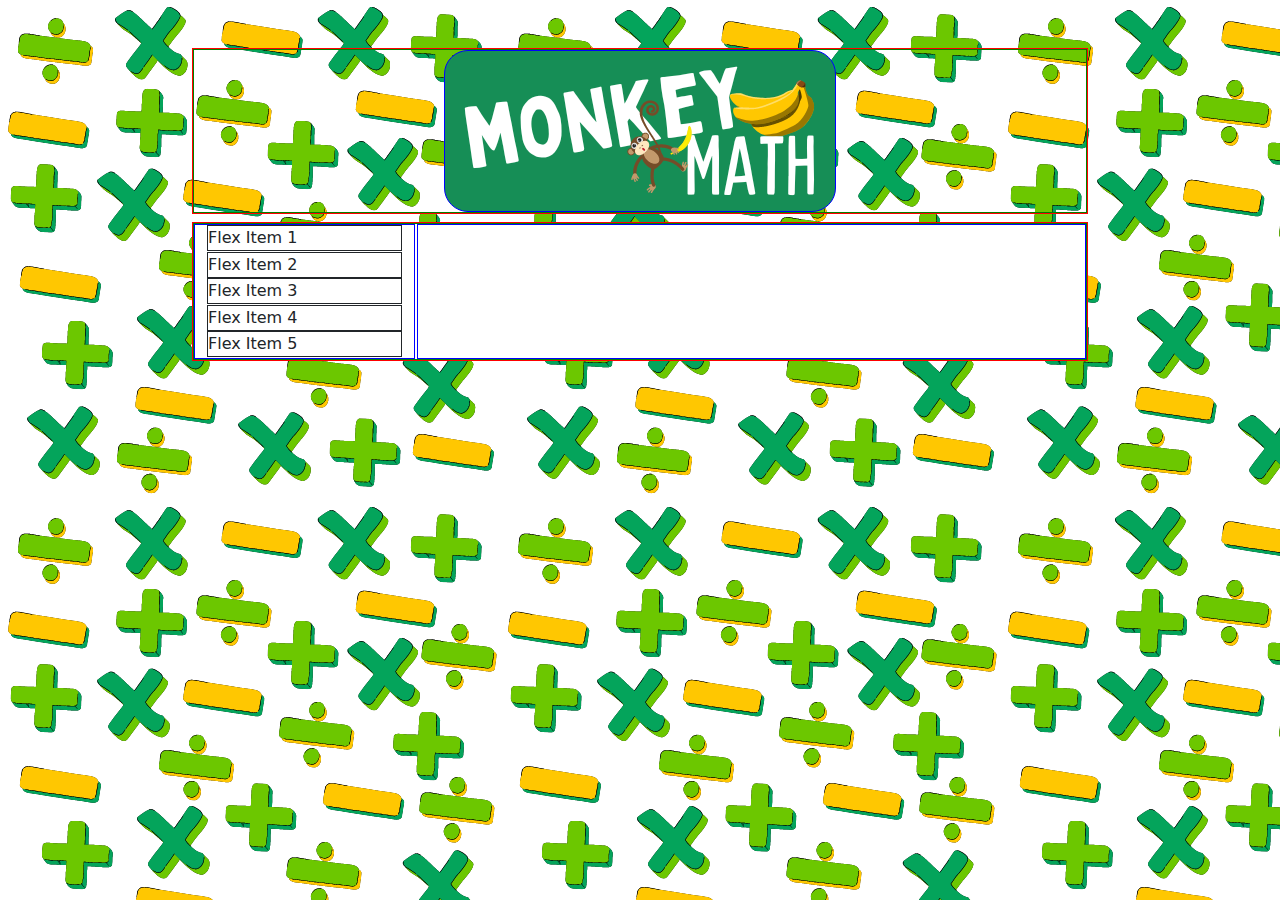
==== index.html @ 5e10926d "vf" ====
<!DOCTYPE html>
<html lang="en">
<head>
    <meta charset="UTF-8">
    <meta http-equiv="X-UA-Compatible" content="IE=edge">
    <meta name="viewport" content="width=device-width, initial-scale=1.0">
    <title>Monkey Math</title>
    <link href="style.css" rel="stylesheet">
</head>
<body>
    <div class="container-clear mt-logo container-outline">
        <div class="row justify-content-center row-outline">
            <div class="col-auto py-2 col-outline" id="logo-col">
                <img src="img/logo-banner.png" alt="logo">
            </div>
        </div>
    </div>
    <div class="container mt-2 container-outline">
        <div class="row justify-content-between row-outline">
            <div class="col-3 d-flex flex-column col-outline">
                <div class="flex-item">Flex Item 1 </div>
                <div class="flex-item">Flex Item 2</div>
                <div class="flex-item">Flex Item 3</div>
                <div class="flex-item">Flex Item 4</div>
                <div class="flex-item">Flex Item 5</div>
            </div>
            <div class="col-9 py-2 col-outline">
                
            </div>
        </div>
    </div>
</body>


<!---
    <div class="container mt-2 container-outline">
        <div class="row row-cols-5 justify-content-center row-outline">
            <div class="col-auto py-2 col-outline">
                <a href="#">Contact Us!</a>
            </div>
            <div class="col-auto py-2 col-outline">|</div>
            <div class="col-auto py-2 col-outline">
                <a href="#">Contact Us!</a>
            </div>
            <div class="col-auto py-2 col-outline">|</div>
            <div class="col-auto py-2 col-outline">
                <a href="#">Contact Us!</a>
            </div>
        </div>
    </div>
    
<ul class="navbar-nav">
    <li>
        <a class="nav-link" href="#">hi</a>
    </li>
    <li>
        <a class="nav-link" href="#">hi</a>
    </li>
    <li>
        <a class="nav-link" href="#">hi</a>
    </li>
</ul>
-->
</html>
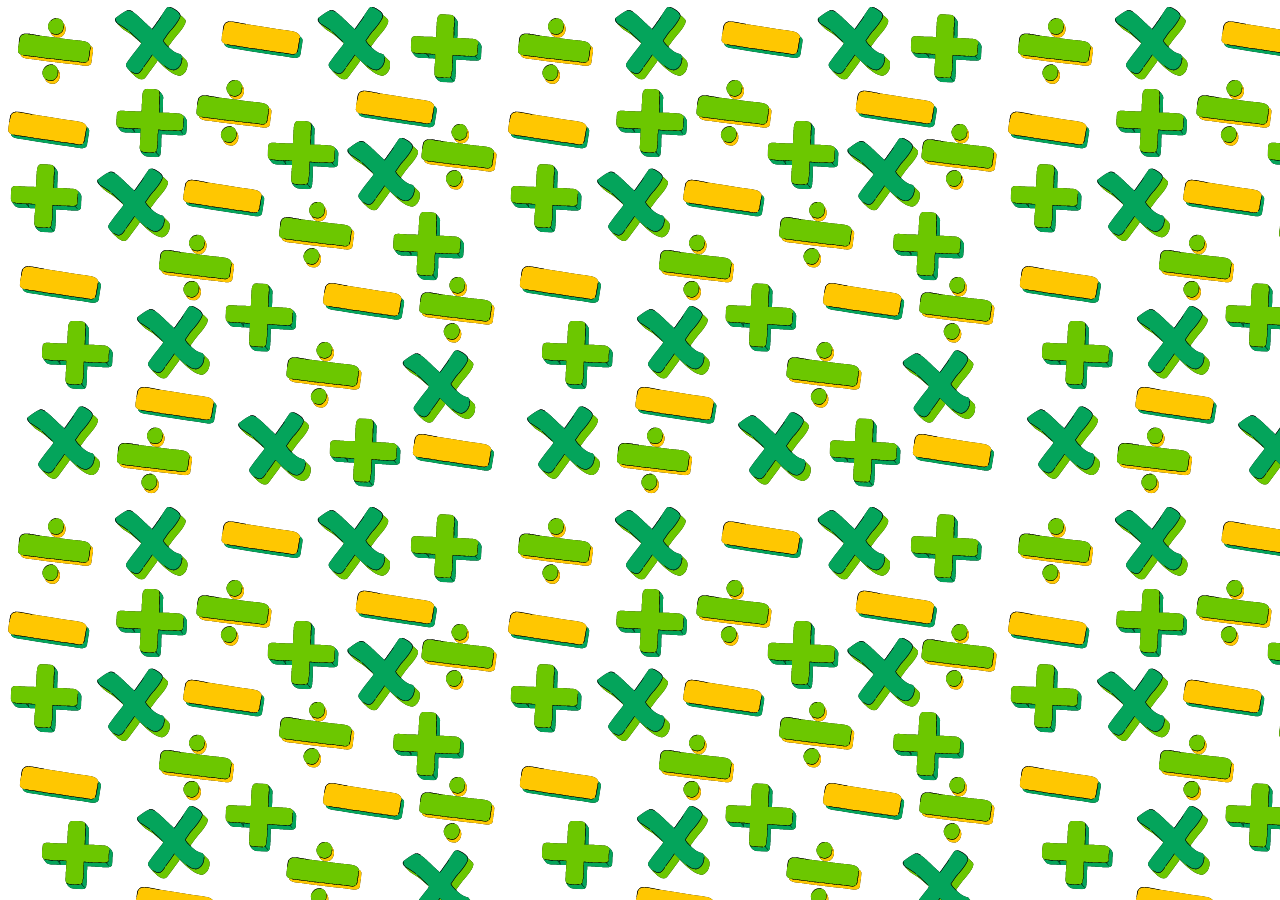
==== commit 4b2e09db: "reset" ====
--- a/index.html
+++ b/index.html
@@ -5,9 +5,15 @@
     <meta http-equiv="X-UA-Compatible" content="IE=edge">
     <meta name="viewport" content="width=device-width, initial-scale=1.0">
     <title>Monkey Math</title>
-    <link href="style.css" rel="stylesheet">
+    <link rel="stylesheet" href="https://cdn.jsdelivr.net/npm/bootstrap@5.2.3/dist/css/bootstrap.min.css" integrity="sha384-rbsA2VBKQhggwzxH7pPCaAqO46MgnOM80zW1RWuH61DGLwZJEdK2Kadq2F9CUG65" crossorigin="anonymous">
+    <link href="custom.css" rel="stylesheet">
 </head>
 <body>
+
+</body>
+
+
+<!---
     <div class="container-clear mt-logo container-outline">
         <div class="row justify-content-center row-outline">
             <div class="col-auto py-2 col-outline" id="logo-col">
@@ -29,10 +35,6 @@
             </div>
         </div>
     </div>
-</body>
-
-
-<!---
     <div class="container mt-2 container-outline">
         <div class="row row-cols-5 justify-content-center row-outline">
             <div class="col-auto py-2 col-outline">
--- a/custom.css
+++ b/custom.css
@@ -0,0 +1,27 @@
+body {
+  background-image: url('img/wallpaper.png');
+}
+
+.container,
+.container-fluid,
+.container-xxl,
+.container-xl,
+.container-lg,
+.container-md,
+.container-sm {
+  width: 70%;
+}
+
+
+#logo-col {
+  border-radius: 1.5rem;
+  background-color: #168e56;
+}
+
+.flex-item {
+  border: 1px solid;
+  margin: 0.25px;
+  margin-left: 0px;
+  margin-right: 0px;
+}
+/*# sourceMappingURL=bootstrap.css.map */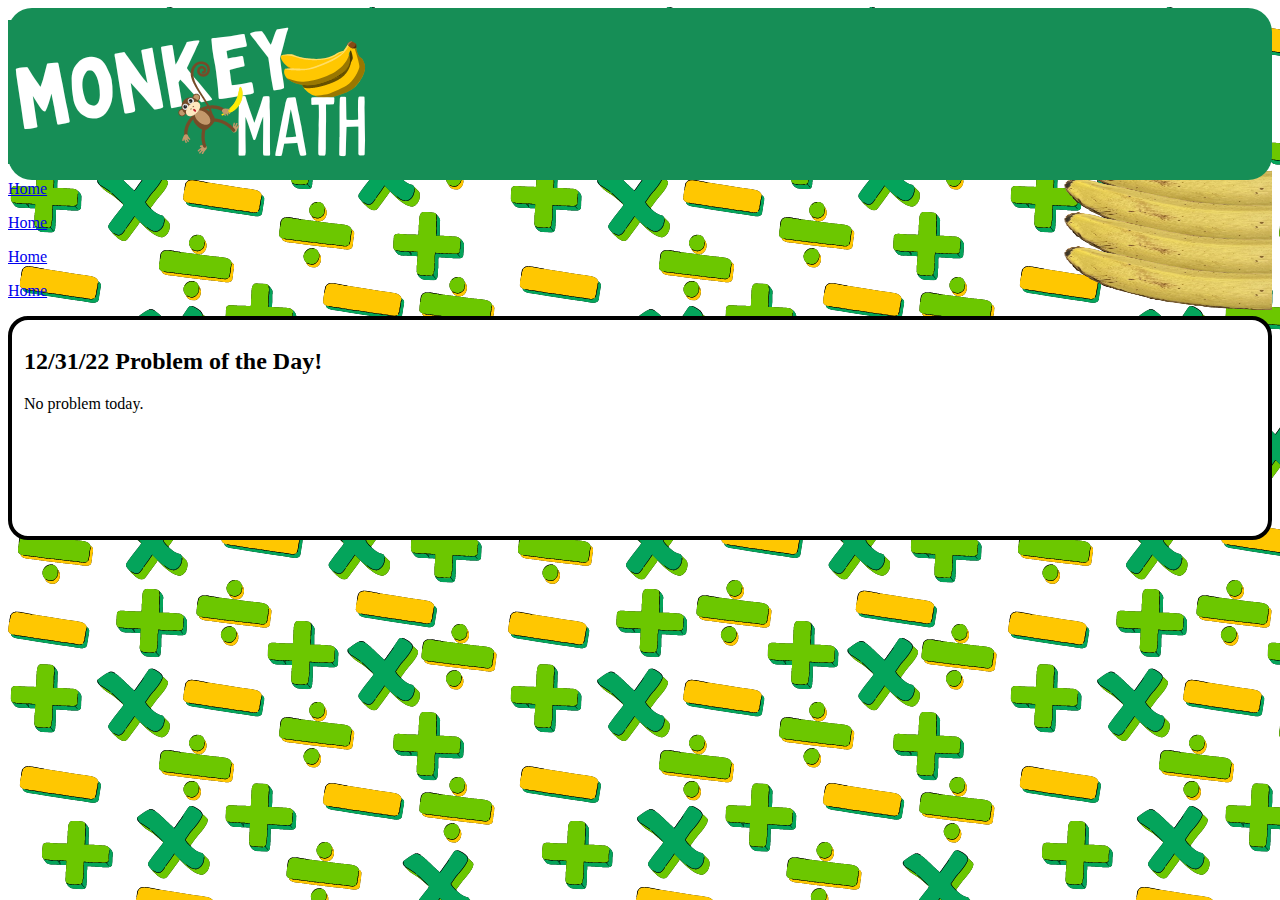
==== commit 3f7d5887: "new years eve" ====
--- a/index.html
+++ b/index.html
@@ -9,7 +9,49 @@
     <link href="custom.css" rel="stylesheet">
 </head>
 <body>
-
+    <div class="container mt-5">
+        <div class="row justify-content-center">
+            <div class="col-auto" id="logo-col">
+                <img src="img/logo-banner.png" alt="logo banner">
+            </div>
+        </div>
+    </div>
+    <div class="container mt-3">
+        <div class="row">
+            <div class="col-2 offset-1 mt-4">
+                <div class="row justify-content-end">
+                    <div class="col-auto banana-nav">
+                        <a href="#" class="banana-link">Home</a>
+                        <img src="img/banana-nav.png" class="banana2">
+                    </div>
+                </div>
+                <div class="row justify-content-end">
+                    <div class="col-auto banana-nav">
+                        <a href="#" class="banana-link">Home</a>
+                        <img src="img/banana-nav.png" class="banana2">
+                    </div>
+                </div>
+                <div class="row justify-content-end">
+                    <div class="col-auto banana-nav">
+                        <a href="#" class="banana-link">Home</a>
+                        <img src="img/banana-nav.png" class="banana2">
+                    </div>
+                </div>
+                <div class="row justify-content-end">
+                    <div class="col-auto banana-nav">
+                        <a href="#" class="banana-link">Home</a>
+                        <img src="img/banana-nav.png" class="banana2">
+                    </div>
+                </div>
+            </div>
+            <div class="col-6 main-content-frame">
+                <div>
+                    <h2>12/31/22 Problem of the Day!</h2>
+                    <p>No problem today.</p>
+                </div>
+            </div>
+        </div>
+    </div>
 </body>
 
 
--- a/custom.css
+++ b/custom.css
@@ -9,13 +9,15 @@
 .container-lg,
 .container-md,
 .container-sm {
-  width: 70%;
+  width: 100%;
 }
 
 
 #logo-col {
   border-radius: 1.5rem;
   background-color: #168e56;
+  padding-top: 0.75rem;
+  padding-bottom: 0.75rem;
 }
 
 .flex-item {
@@ -24,4 +26,55 @@
   margin-left: 0px;
   margin-right: 0px;
 }
-/*# sourceMappingURL=bootstrap.css.map */+
+.main-content-frame {
+  background-color: white;
+  border: 4px solid;
+  border-radius: 1.25rem;
+  padding: 0.5rem;
+  padding-left: 0.75rem;
+  padding-right: 0.75rem;
+  position: relative;
+  min-height: 12.5rem;
+}
+
+.banana2 {
+  position: absolute;
+  height: 4rem;
+  width: 13rem;
+  bottom: -10px;
+  right: 0;
+  z-index: -1;
+}
+
+.banana-link {
+  justify-self: end;
+}
+
+.nav-row {
+  --bs-gutter-x: 1.5rem;
+  --bs-gutter-y: 0;
+  display: flex;
+  flex-wrap: wrap;
+  margin-top: calc(-1 * var(--bs-gutter-y));
+  margin-right: calc(-0.5 * var(--bs-gutter-x));
+  margin-left: calc(-0.5 * var(--bs-gutter-x));
+  margin-bottom: 1rem;
+}
+
+.nav-row > * {
+  flex-shrink: 0;
+  width: 100%;
+  max-width: 100%;
+  padding-left: calc(var(--bs-gutter-x) * 0.5);
+  margin-top: var(--bs-gutter-y);
+}
+
+.banana-nav {
+  position: relative;
+  margin-bottom: 1rem;
+}
+
+.offset-1p {
+  margin-left: 1%;
+}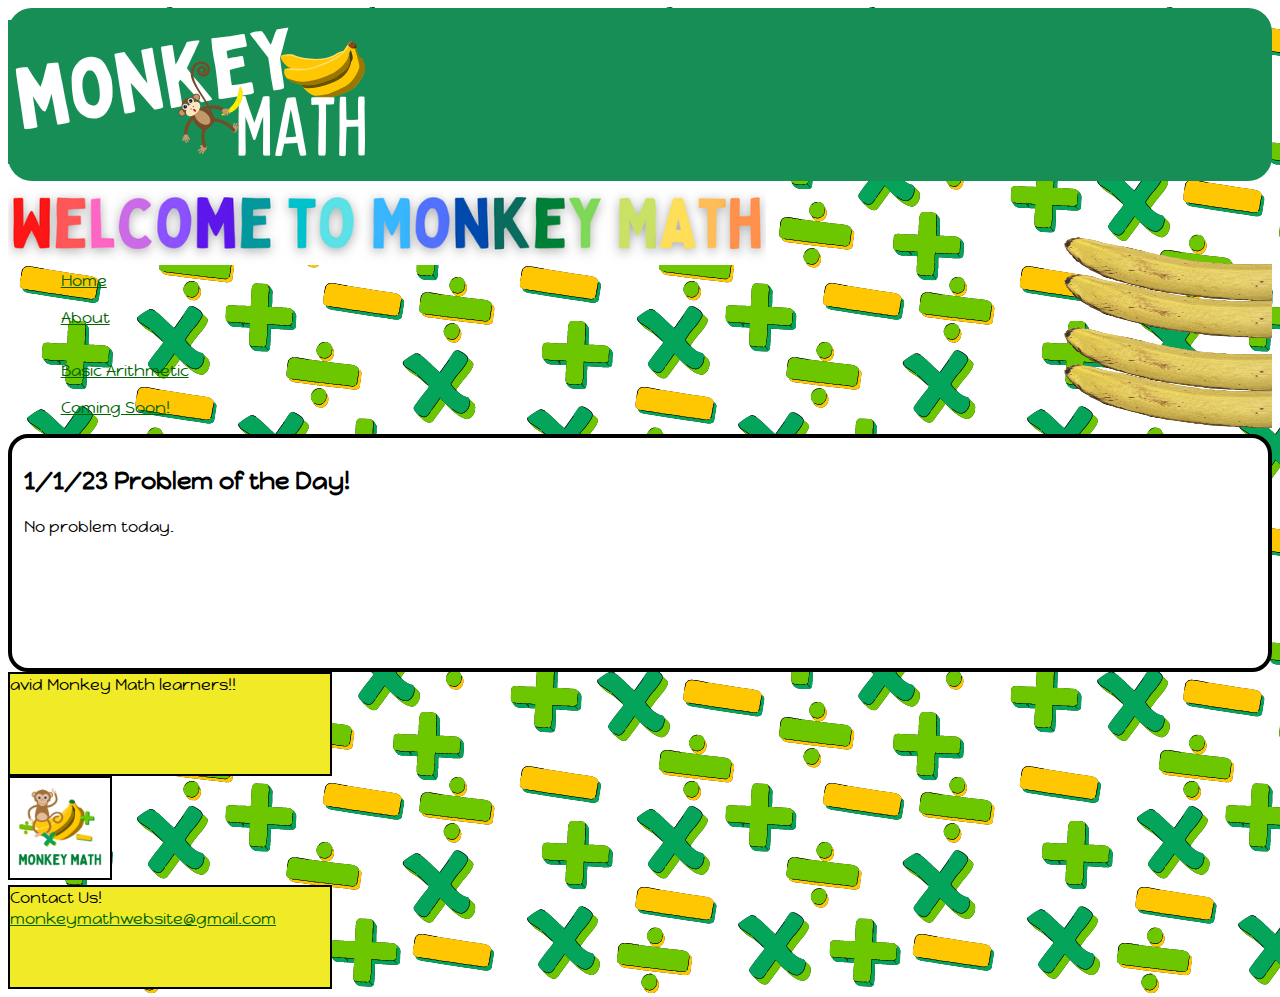
==== commit 218d223c: "numbers page unfinished" ====
--- a/index.html
+++ b/index.html
@@ -6,7 +6,9 @@
     <meta name="viewport" content="width=device-width, initial-scale=1.0">
     <title>Monkey Math</title>
     <link rel="stylesheet" href="https://cdn.jsdelivr.net/npm/bootstrap@5.2.3/dist/css/bootstrap.min.css" integrity="sha384-rbsA2VBKQhggwzxH7pPCaAqO46MgnOM80zW1RWuH61DGLwZJEdK2Kadq2F9CUG65" crossorigin="anonymous">
-    <link href="custom.css" rel="stylesheet">
+    <link href="styles/custom.css" rel="stylesheet">
+    <link rel="preconnect" href="https://fonts.googleapis.com"><link rel="preconnect" href="https://fonts.gstatic.com" crossorigin><link href="https://fonts.googleapis.com/css2?family=Happy+Monkey&display=swap" rel="stylesheet">
+    <link rel="icon" type="image/x-icon" href="img/banana-nav.png">
 </head>
 <body>
     <div class="container mt-5">
@@ -17,92 +19,67 @@
         </div>
     </div>
     <div class="container mt-3">
+        <div class="row justify-content-center">
+            <img src="img/welcome.png" alt="welcome" class="col-auto welcome">
+        </div>
+    </div>
+    <div class="container mt-3">
         <div class="row">
-            <div class="col-2 offset-1 mt-4">
+            <div class="col-sm-2 offset-1half mt-4">
                 <div class="row justify-content-end">
                     <div class="col-auto banana-nav">
-                        <a href="#" class="banana-link">Home</a>
-                        <img src="img/banana-nav.png" class="banana2">
+                        <a href="index.html" class="link-primary">Home</a>
+                        <img src="img/banana-nav.png" class="banana">
+                    </div>
+                </div>
+                <div class="row justify-content-end">
+                    <div class="col-auto banana-navjump">
+                        <a href="about.html" class="link-primary">About</a>
+                        <img src="img/banana-nav.png" class="banana">
                     </div>
                 </div>
                 <div class="row justify-content-end">
                     <div class="col-auto banana-nav">
-                        <a href="#" class="banana-link">Home</a>
-                        <img src="img/banana-nav.png" class="banana2">
+                        <a href="basicarithmetic.html" class="link-primary">Basic Arithmetic</a>
+                        <img src="img/banana-nav.png" class="banana">
                     </div>
                 </div>
                 <div class="row justify-content-end">
                     <div class="col-auto banana-nav">
-                        <a href="#" class="banana-link">Home</a>
-                        <img src="img/banana-nav.png" class="banana2">
-                    </div>
-                </div>
-                <div class="row justify-content-end">
-                    <div class="col-auto banana-nav">
-                        <a href="#" class="banana-link">Home</a>
-                        <img src="img/banana-nav.png" class="banana2">
+                        <a href="#" class="link-primary">Coming Soon!</a>
+                        <img src="img/banana-nav.png" class="banana">
                     </div>
                 </div>
             </div>
-            <div class="col-6 main-content-frame">
+            <div class="col-sm-7 main-content-frame">
                 <div>
-                    <h2>12/31/22 Problem of the Day!</h2>
+                    <h2>1/1/23 Problem of the Day!</h2>
                     <p>No problem today.</p>
                 </div>
             </div>
         </div>
     </div>
-</body>
-
-
-<!---
-    <div class="container-clear mt-logo container-outline">
-        <div class="row justify-content-center row-outline">
-            <div class="col-auto py-2 col-outline" id="logo-col">
-                <img src="img/logo-banner.png" alt="logo">
+    <div class="container my-3">
+        <div class="row justify-content-center">
+            <div class="col-7">
+                <div class="row justify-content-between">
+                    <div class="col-sm-auto footer py-2 d-flex flex-column justify-content-around text-center">
+                        <div id="sfc6xgdl51722gqjrkzd9gw9pecjmb4kcba"></div>
+                        <div>avid Monkey Math learners!!</div>
+                    </div>
+                    <div class="col-sm-auto p-0">
+                        <img src="img/logo.png" alt="logo" class="footer-logo">
+                    </div>
+                    <div class="col-sm-auto footer py-2 d-flex flex-column justify-content-center text-center">
+                        <div>Contact Us!</div>
+                        <div><a href="mailto:monkeymathwebsite@gmail.com" class="link-primary">monkeymathwebsite@gmail.com</a></div>
+                    </div>
+                </div>
             </div>
         </div>
     </div>
-    <div class="container mt-2 container-outline">
-        <div class="row justify-content-between row-outline">
-            <div class="col-3 d-flex flex-column col-outline">
-                <div class="flex-item">Flex Item 1 </div>
-                <div class="flex-item">Flex Item 2</div>
-                <div class="flex-item">Flex Item 3</div>
-                <div class="flex-item">Flex Item 4</div>
-                <div class="flex-item">Flex Item 5</div>
-            </div>
-            <div class="col-9 py-2 col-outline">
-                
-            </div>
-        </div>
-    </div>
-    <div class="container mt-2 container-outline">
-        <div class="row row-cols-5 justify-content-center row-outline">
-            <div class="col-auto py-2 col-outline">
-                <a href="#">Contact Us!</a>
-            </div>
-            <div class="col-auto py-2 col-outline">|</div>
-            <div class="col-auto py-2 col-outline">
-                <a href="#">Contact Us!</a>
-            </div>
-            <div class="col-auto py-2 col-outline">|</div>
-            <div class="col-auto py-2 col-outline">
-                <a href="#">Contact Us!</a>
-            </div>
-        </div>
-    </div>
-    
-<ul class="navbar-nav">
-    <li>
-        <a class="nav-link" href="#">hi</a>
-    </li>
-    <li>
-        <a class="nav-link" href="#">hi</a>
-    </li>
-    <li>
-        <a class="nav-link" href="#">hi</a>
-    </li>
-</ul>
--->
+    <script type="text/javascript" src="https://counter5.optistats.ovh/private/counter.js?c=6xgdl51722gqjrkzd9gw9pecjmb4kcba&down=async" async></script>
+    <!--https://www.freecounterstat.com -->
+    <noscript><a href="#" title="website counter"><img src="https://counter5.optistats.ovh/private/freecounterstat.php?c=6xgdl51722gqjrkzd9gw9pecjmb4kcba" border="0" title="website counter" alt="website counter"></a></noscript>
+</body>
 </html>--- a/styles/custom.css
+++ b/styles/custom.css
@@ -0,0 +1,98 @@
+body {
+  background-image: url('../img/wallpaper.png');
+  font-family: 'Happy Monkey', cursive;
+}
+
+.container,
+.container-fluid,
+.container-xxl,
+.container-xl,
+.container-lg,
+.container-md,
+.container-sm {
+  width: 100%;
+}
+
+
+#logo-col {
+  border-radius: 1.5rem;
+  background-color: #168e56;
+  padding-top: 0.75rem;
+  padding-bottom: 0.75rem;
+}
+
+.flex-item {
+  border: 1px solid;
+  margin: 0.25px;
+  margin-left: 0px;
+  margin-right: 0px;
+}
+
+.main-content-frame {
+  background-color: white;
+  border: 4px solid;
+  border-radius: 1.25rem;
+  padding: 0.5rem;
+  padding-left: 0.75rem;
+  padding-right: 0.75rem;
+  position: relative;
+  min-height: 13.35rem;
+}
+
+.banana {
+  position: absolute;
+  height: 4rem;
+  width: 13rem;
+  bottom: -10px;
+  right: 0;
+  z-index: -1;
+}
+
+.banana-nav {
+  position: relative;
+  margin-bottom: 1rem;
+  padding-right: 0.5rem;
+}
+
+.banana-navjump {
+  position: relative;
+  margin-bottom: 2rem;
+  padding-right: 0.5rem;
+}
+
+.welcome {
+  width: 60%;
+}
+
+.footer {
+  background-color: rgb(241, 234, 38);
+  border: 2px solid;
+  width: 320px;
+  min-height: 100px;
+}
+
+.footer-logo {
+  width: 100px;
+  border: 2px solid;
+}
+
+.img-100px {
+  width: 100px;
+}
+
+.link-primary {
+  color: darkgreen !important;
+}
+.link-primary:hover, .link-primary:focus {
+  color: rgb(0, 50, 0) !important;
+}
+
+.offset-1p {
+  margin-left: 1%;
+}
+.offset-1half {
+  margin-left: calc(8.33333333%/2)
+}
+.offset-auto {
+  margin-left: auto;
+}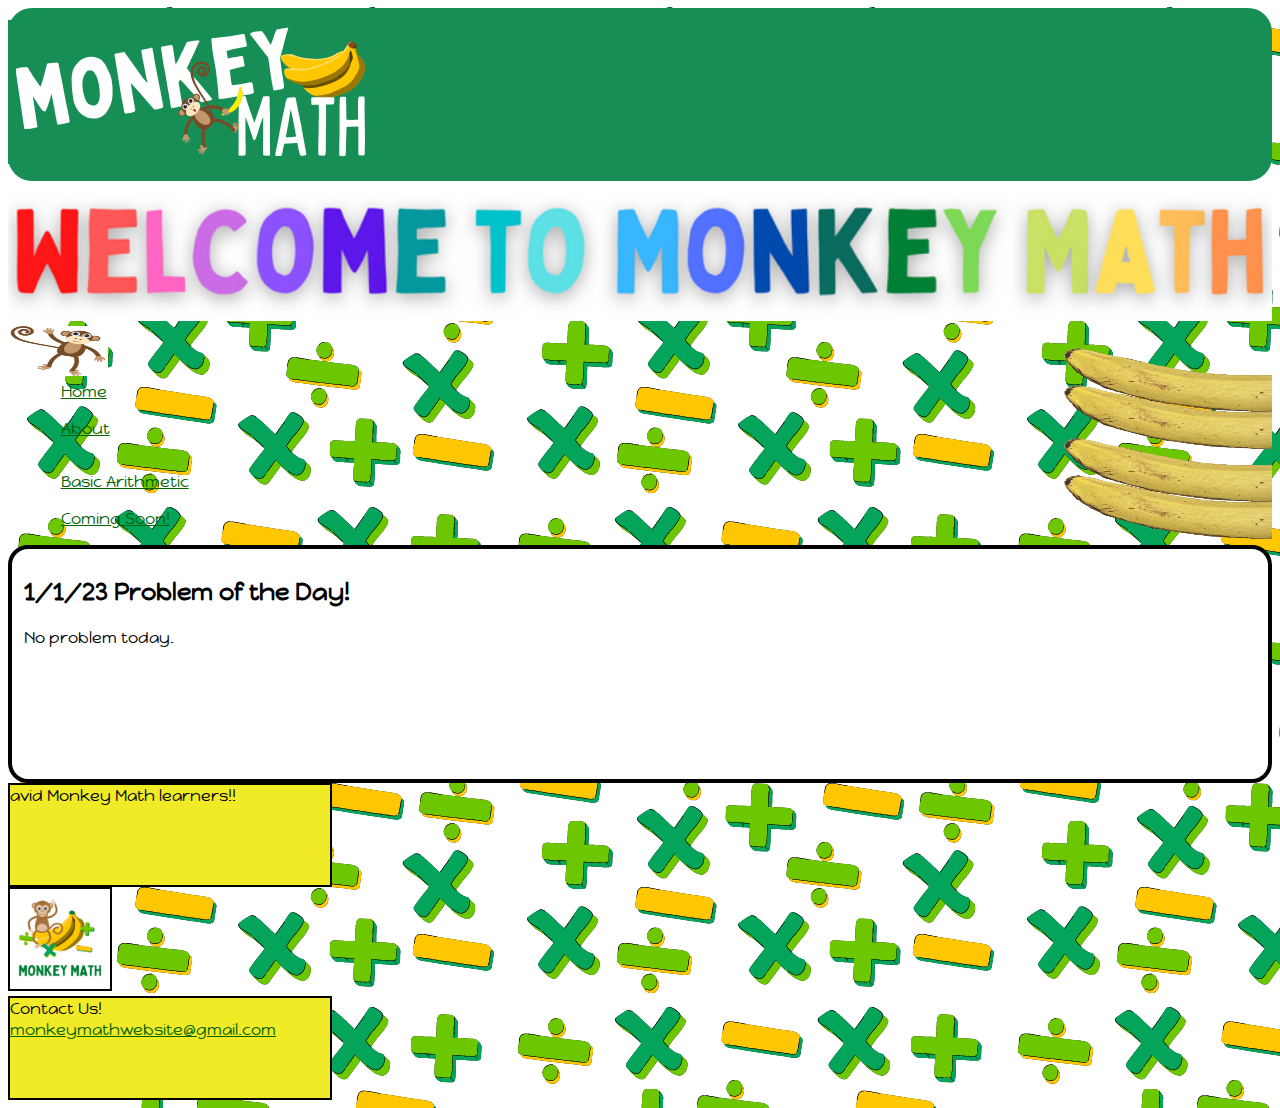
==== commit 217accc9: "subtraction finished" ====
--- a/index.html
+++ b/index.html
@@ -19,8 +19,13 @@
         </div>
     </div>
     <div class="container mt-3">
-        <div class="row justify-content-center">
-            <img src="img/welcome.png" alt="welcome" class="col-auto welcome">
+        <div class="row">
+            <div class="col-6 offset-3">
+                <img src="img/welcome.png" alt="welcome" class="welcome">
+            </div>
+            <div class="col-auto">
+                <img class="img-100px img-height-50px" src="img/monkey_hi.png" alt="">
+            </div>
         </div>
     </div>
     <div class="container mt-3">
--- a/styles/custom.css
+++ b/styles/custom.css
@@ -61,7 +61,7 @@
 }
 
 .welcome {
-  width: 60%;
+  width: 100%;
 }
 
 .footer {
@@ -80,6 +80,16 @@
   width: 100px;
 }
 
+.img-height-50px {
+  height: 50px;
+}
+
+#numbers-banana-3 {
+  position: absolute;
+  clip: rect(0px, 10px, auto, 0px);
+  width: 100px
+}
+
 .link-primary {
   color: darkgreen !important;
 }
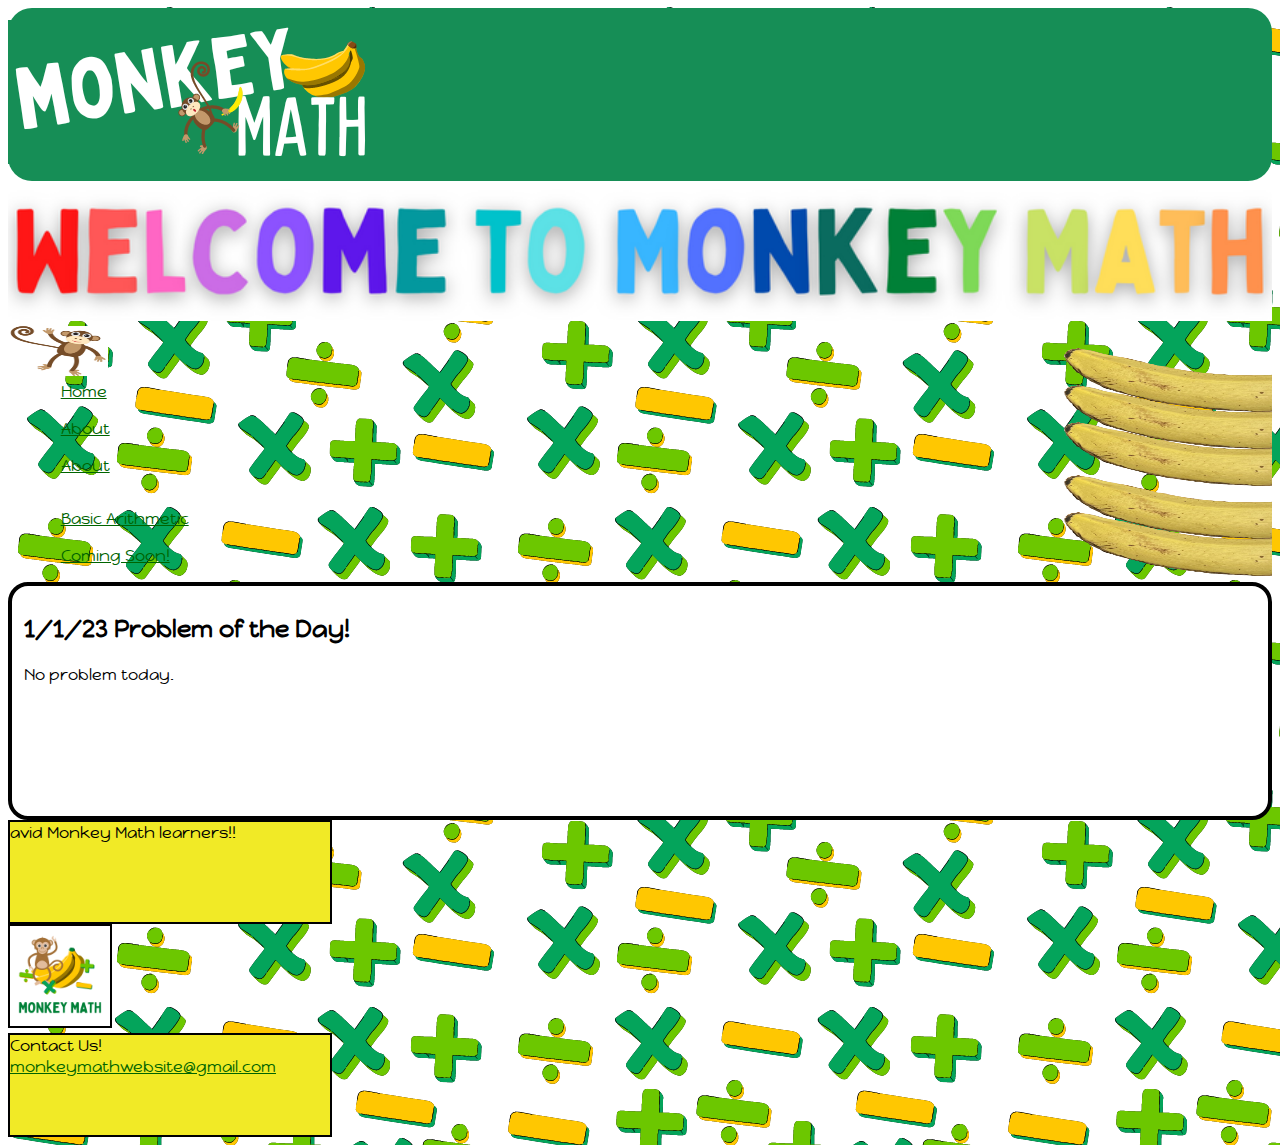
==== commit 3bcc068b: "n" ====
--- a/index.html
+++ b/index.html
@@ -34,6 +34,12 @@
                 <div class="row justify-content-end">
                     <div class="col-auto banana-nav">
                         <a href="index.html" class="link-primary">Home</a>
+                        <img src="img/banana-nav.png" class="banana">
+                    </div>
+                </div>
+                <div class="row justify-content-end">
+                    <div class="col-auto banana-nav">
+                        <a href="about.html" class="link-primary">About</a>
                         <img src="img/banana-nav.png" class="banana">
                     </div>
                 </div>
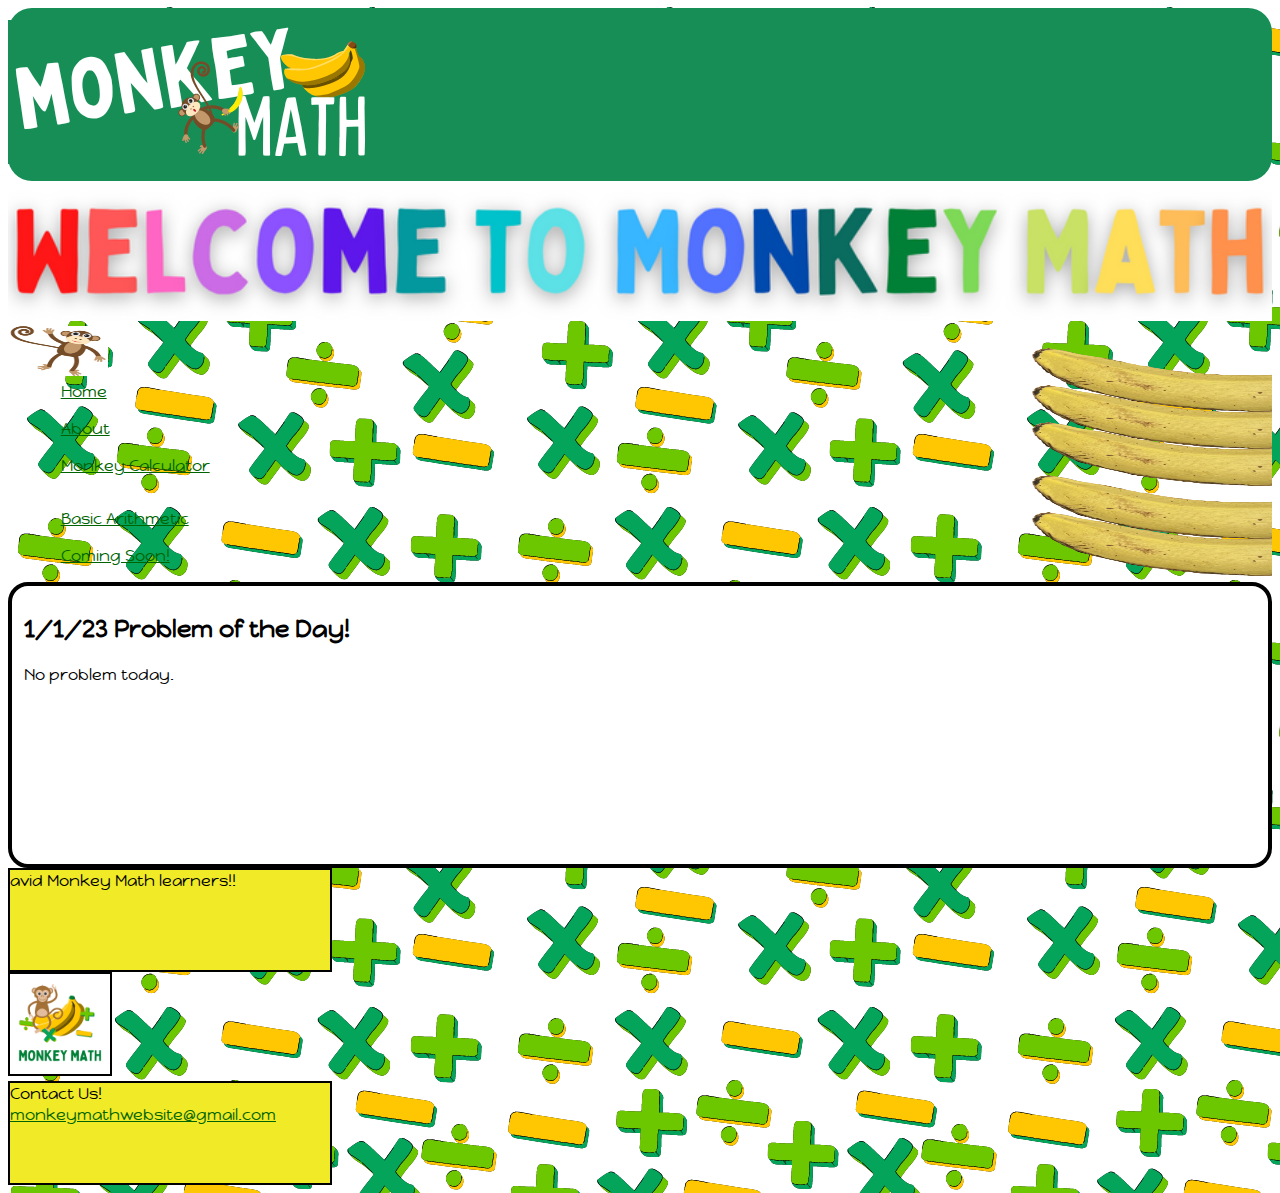
==== commit 68bbbc6f: "ertrfyguhj" ====
--- a/index.html
+++ b/index.html
@@ -45,7 +45,7 @@
                 </div>
                 <div class="row justify-content-end">
                     <div class="col-auto banana-navjump">
-                        <a href="about.html" class="link-primary">About</a>
+                        <a href="monkeycalculator.html" class="link-primary">Monkey Calculator</a>
                         <img src="img/banana-nav.png" class="banana">
                     </div>
                 </div>
--- a/styles/custom.css
+++ b/styles/custom.css
@@ -36,13 +36,13 @@
   padding-left: 0.75rem;
   padding-right: 0.75rem;
   position: relative;
-  min-height: 13.35rem;
+  min-height: 16.35rem;
 }
 
 .banana {
   position: absolute;
   height: 4rem;
-  width: 13rem;
+  width: 15rem;
   bottom: -10px;
   right: 0;
   z-index: -1;
@@ -105,4 +105,47 @@
 }
 .offset-auto {
   margin-left: auto;
-}+}
+
+#calculator-frame {
+  width: 350px;
+  height: 500px;
+  background-color:rgb(241, 234, 38);
+  border-radius: 2rem;
+  position: absolute;
+  margin-left: 25%;
+  border: solid 5px;
+}
+
+.main-content-frame-calculator {
+  background-color: white;
+  border: 4px solid;
+  border-radius: 1.25rem;
+  padding: 0.5rem;
+  padding-left: 0.75rem;
+  padding-right: 0.75rem;
+  position: relative;
+  min-height: 36rem;
+}
+
+#calculator-screen {
+  background-color: white;
+  border-radius: 0.4rem;
+  min-height: 4rem;
+  font-size: 2.75rem;
+}
+
+#calculator-name {
+  background-color: green;
+  border-radius: 1rem;
+  min-height: 2rem;
+  font-weight: bold;
+  font-size: 0.9rem;
+}
+
+.calculator-button {
+  height: 3rem;
+  width: 4rem;
+  background-color: green;
+  border-radius: 2rem;
+}
